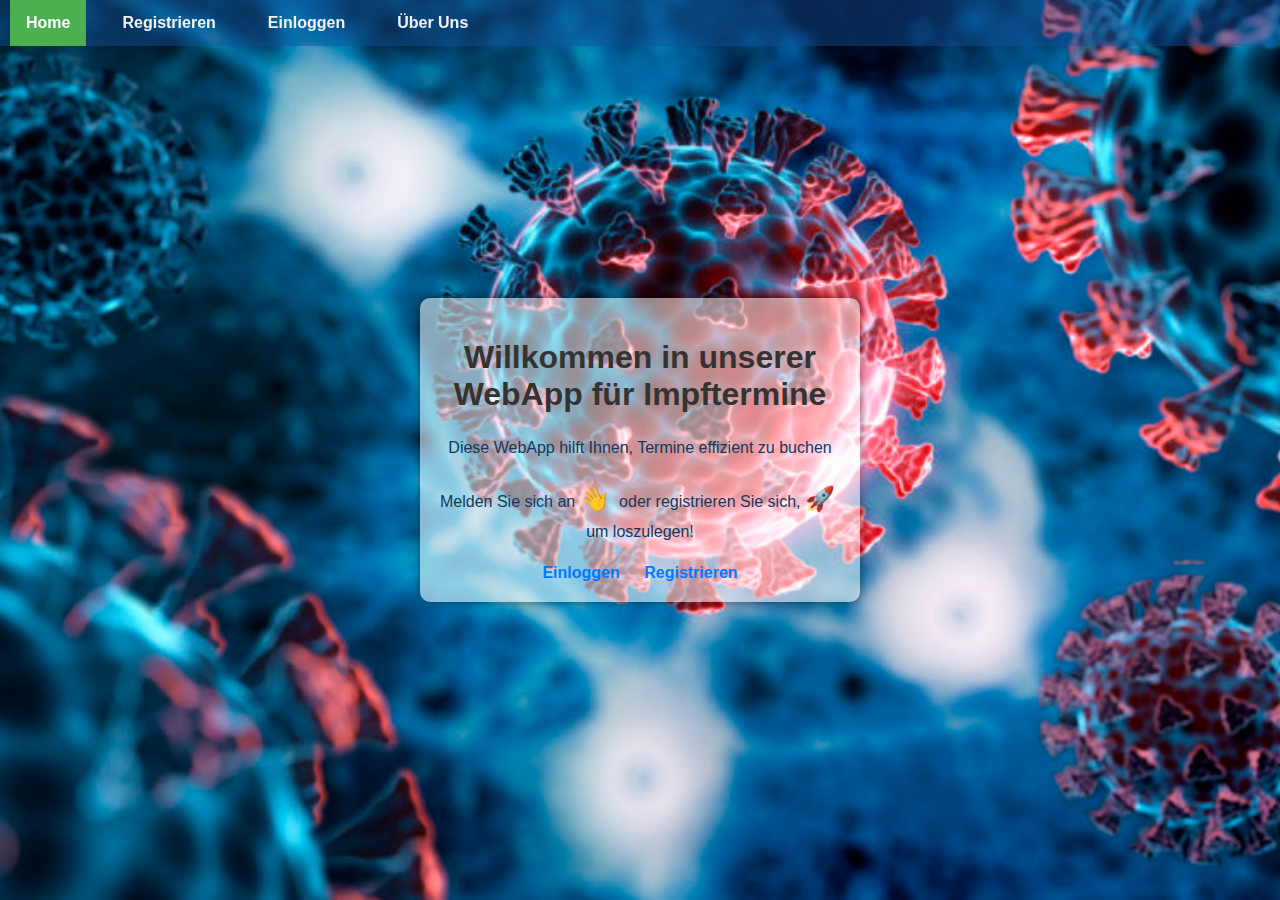
==== src/main/webapp/index.html @ 32f61225 "done" ====
<html>
<head>
    <link rel="stylesheet" href="indexStyle.css">
    <link rel="stylesheet" href="style.css">
</head>
<body>
<div class="navbar">
    <a href="#" class="active" >Home</a>
    <a href="register.html">Registrieren</a>
    <a href="login.html"  >Einloggen</a>
    <a href="#">Über Uns</a>
</div>
<div class="container">
    <h1>Willkommen in unserer WebApp für Impftermine</h1>
    <p>Diese WebApp hilft Ihnen, Termine effizient zu buchen</p>
    <p> Melden Sie sich an  <span class="emoji">👋</span> oder registrieren Sie sich, <span class="emoji">🚀</span>  um loszulegen!</p>

    <div class="links">
        <a href="login.html">Einloggen</a>
        <a href="register.html">Registrieren</a>
    </div>
</div>

</body>
</html>
---- src/main/webapp/indexStyle.css ----
body {
    font-family: 'Arial', sans-serif;
    display: flex;
    flex-direction: column;
    align-items: center;
    justify-content: center;

    margin: 0;

    background-image: url('corona background.jpeg');

    background-color: #d99ce3;
    background-repeat: no-repeat;
    color: #0e395e;
    /* Set background size to cover entire viewport */
    background-size: cover;
    /* Set background attachment to fixed if you want it to remain fixed while scrolling */
    background-attachment: fixed;
    /* Add a fallback background color */
    /* Set background repeat to no-repeat */
    /* Center the background image */
    background-position: center;
    /* Set the height of the background */
    height: 100vh; /* 100% of the viewport height */
    /* Optionally, add additional styles */
    /* You can add more styles here */
}

.container {
    width: 80%;
    max-width: 400px;
    padding: 20px;
    border-radius: 10px;
    box-shadow: 0 0 10px rgba(0, 0, 1, 0.5);
    background-color: #ffffff8a;
    text-align: center;
}

/*h1 {*/
/*    font-weight: bold;*/
/*    color: #007BFF;*/
/*}*/

p {
    margin: 20px 0;
    line-height: 1.6;
}

.emoji {
    font-size: 24px;
    margin-right: 5px;
}


.links a {
    margin: 0 10px;
    text-decoration: none;
    color: #007BFF;
    font-weight: bold;
    transition: color 0.3s ease;
}

.links a:hover {
    color: #0056b3;
    font-size: 20px;
    text-transform: uppercase;
}
/* CSS for the navigation bar */
.navbar {
    overflow: hidden;
    background-color: #10519b78; /* Background color of the navbar */
    position: fixed; /* Fix the navbar at the top */
    top: 0;
    width: 100%; /* Full width */
}

/* Style the links inside the navigation bar */
.navbar a {
    float: left;
    display: block;
    color: #f2f2f2; /* Text color of the links */
    text-align: center;
    padding: 14px 16px; /* Padding of the links */
    text-decoration: none;
}

/* Change color on hover */
.navbar a:hover {
    background-color: #ddd; /* Background color of the links on hover */
    color: black; /* Text color of the links on hover */
}

/* Add an active class to highlight the current page */
.navbar a.active {
    background-color: #4CAF50; /* Background color of the active link */
    color: white; /* Text color of the active link */
}
---- src/main/webapp/style.css ----
/* styles.css */

/*body {*/
/*    display: flex;*/
/*    flex-direction: column;*/
/*    align-items: center;*/
/*    justify-content: center;*/
/*    height: 100vh;*/
/*    margin: 0;*/
/*     background-color: #28381e;*/
/*     !*background-image: url('background.png');*!*/
/*     background-size: cover; !* or 'contain' based on your preference *!*/
/*     background-position: center center;*/
/*     background-repeat: no-repeat;*/
/*            */
/*}*/

/*.container {*/
/*	width: 80%;*/
/*    max-width: 400px;*/
/*    padding: 20px;*/
/*    border-radius: 10px;*/
/*    box-shadow: 0 0 10px rgba(0, 0, 1, 0.5);*/
/*    background-color: #bfc1be;*/
/*    text-align: center; !* Center the content *!*/
/*}*/

h1 {
    font-weight: bold;
    text-align: center;
    color: #333;
}

label {
    display: block;
    margin: 10px 0;
    color: #0e395e;
}

input {
    width: 100%;
    padding: 10px;
    margin-bottom: 15px;
    box-sizing: border-box;
    border: 1px solid #ccc;
    border-radius: 5px;
    font-size: 16px;
}

button {
    width: 100%;
    padding: 12px;
    cursor: pointer;
    background-color: #0ba1ec;
    color: white;

    border: none;
    border-radius: 5px;
    font-size: 16px;
    cursor: pointer;
    transition: background-color 0.3s ease, transform 0.3s ease;

}

button:hover {
    background-color: #45a049;

    transform: scale(1.05);
}

a {
    margin: 0 10px;
    text-decoration: none;
    color: #007BFF;
    font-weight: bold;
    transition: color 0.3s ease;
}

a:hover {
    color: #0056b3;
    font-size: 20px;
    text-transform: uppercase;
}
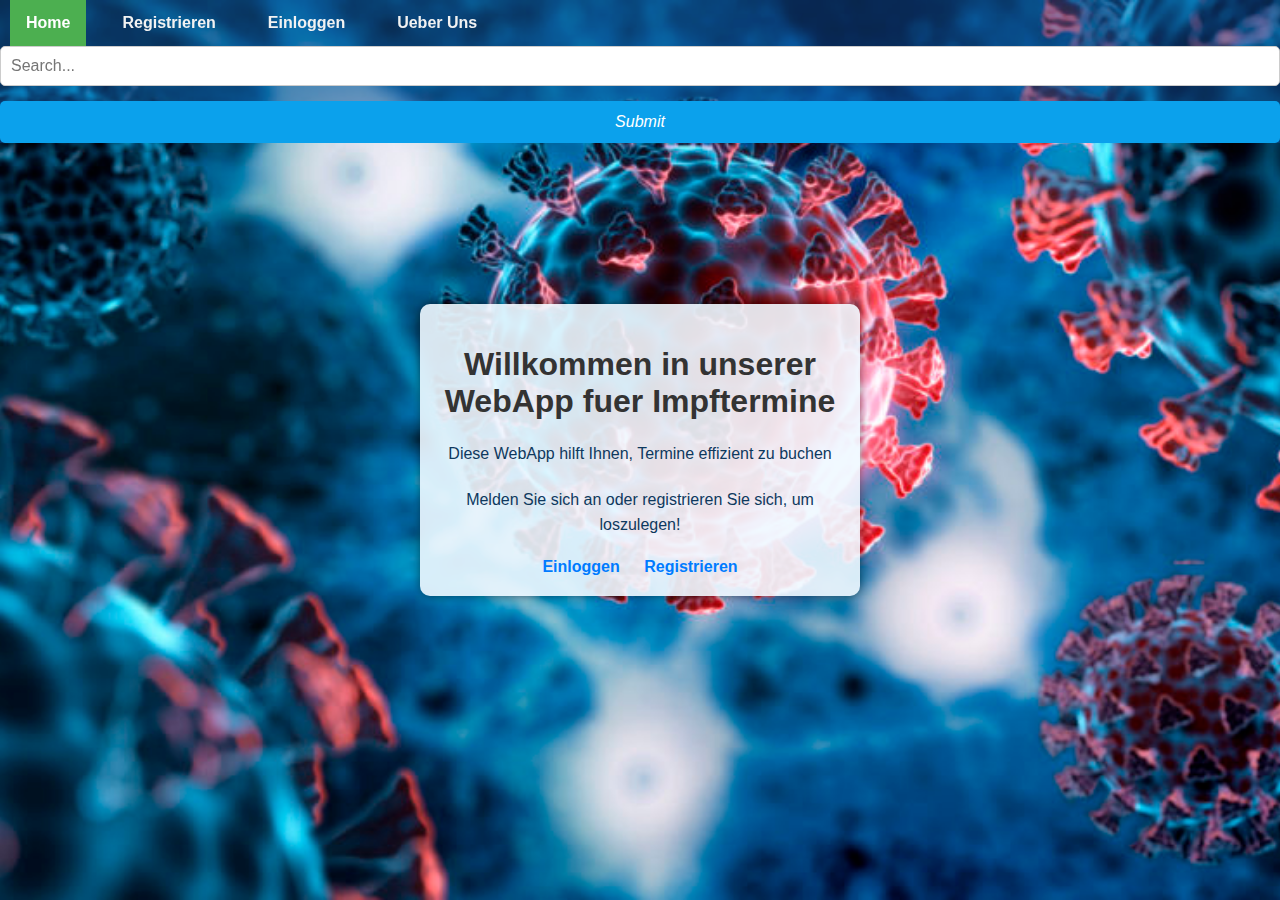
==== commit 3e1231e1: "everything working here" ====
--- a/src/main/webapp/index.html
+++ b/src/main/webapp/index.html
@@ -2,18 +2,25 @@
 <head>
     <link rel="stylesheet" href="indexStyle.css">
     <link rel="stylesheet" href="style.css">
+    <link rel="stylesheet" href="navbar.css">
+
 </head>
 <body>
 <div class="navbar">
     <a href="#" class="active" >Home</a>
     <a href="register.html">Registrieren</a>
     <a href="login.html"  >Einloggen</a>
-    <a href="#">Über Uns</a>
+    <a href="#">Ueber Uns</a>
+    <div class="search-container">
+        <input type="text" placeholder="Search...">
+        <button type="submit"><i class="fa fa-search"> Submit </i></button>
+    </div>
 </div>
+<!---->
 <div class="container">
-    <h1>Willkommen in unserer WebApp für Impftermine</h1>
+    <h1>Willkommen in unserer WebApp fuer Impftermine</h1>
     <p>Diese WebApp hilft Ihnen, Termine effizient zu buchen</p>
-    <p> Melden Sie sich an  <span class="emoji">👋</span> oder registrieren Sie sich, <span class="emoji">🚀</span>  um loszulegen!</p>
+    <p> Melden Sie sich an  oder registrieren Sie sich,  um loszulegen!</p>
 
     <div class="links">
         <a href="login.html">Einloggen</a>
--- a/src/main/webapp/indexStyle.css
+++ b/src/main/webapp/indexStyle.css
@@ -32,7 +32,7 @@
     padding: 20px;
     border-radius: 10px;
     box-shadow: 0 0 10px rgba(0, 0, 1, 0.5);
-    background-color: #ffffff8a;
+    background-color: #f0f8ffe6;
     text-align: center;
 }
 
--- a/src/main/webapp/style.css
+++ b/src/main/webapp/style.css
@@ -77,7 +77,7 @@
 }
 
 a:hover {
-    color: #0056b3;
+    color: #45a049;
     font-size: 20px;
     text-transform: uppercase;
 }
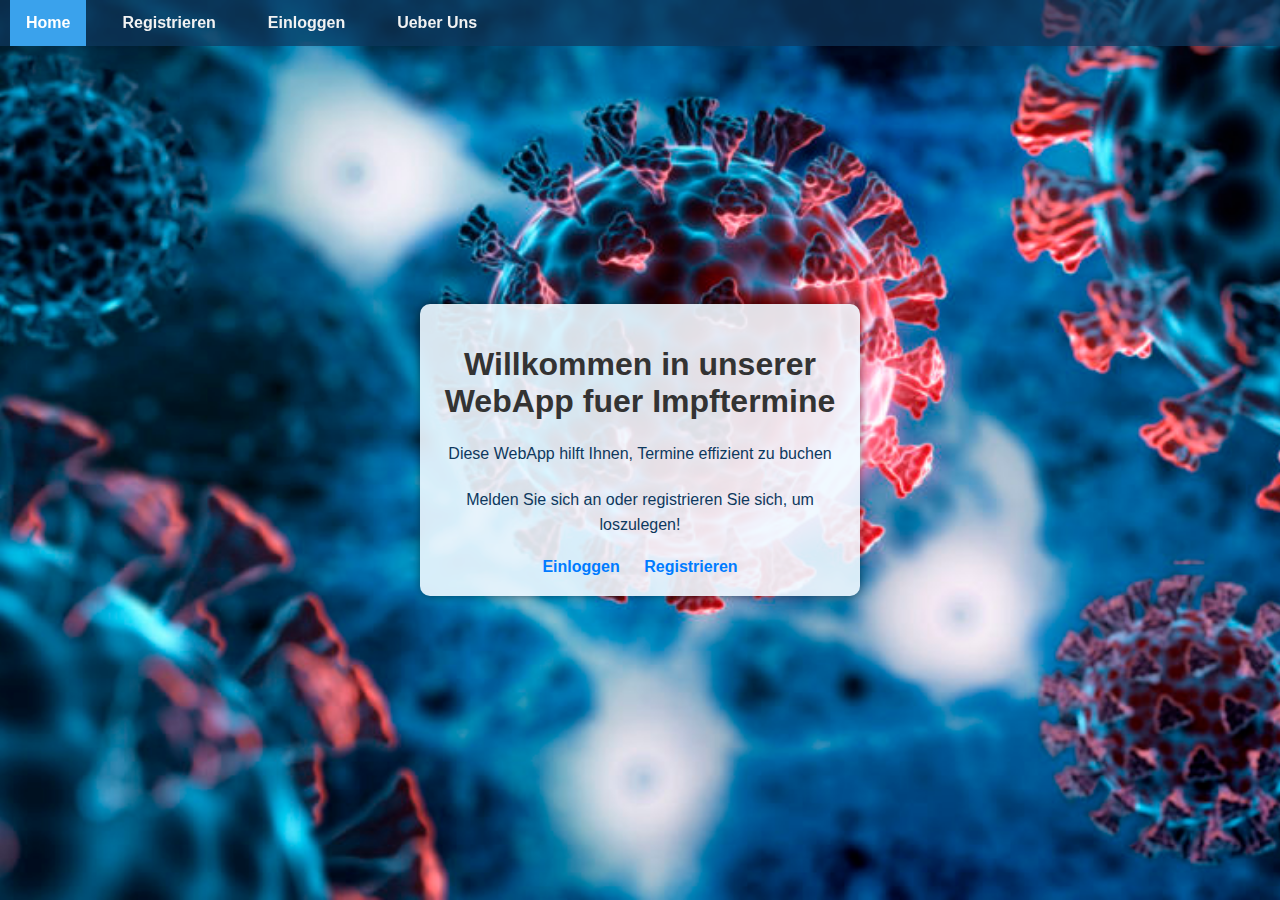
==== commit daea7f33: "everything working here" ====
--- a/src/main/webapp/index.html
+++ b/src/main/webapp/index.html
@@ -11,10 +11,10 @@
     <a href="register.html">Registrieren</a>
     <a href="login.html"  >Einloggen</a>
     <a href="#">Ueber Uns</a>
-    <div class="search-container">
-        <input type="text" placeholder="Search...">
-        <button type="submit"><i class="fa fa-search"> Submit </i></button>
-    </div>
+<!--    <div class="search-container">-->
+<!--        <input type="text" placeholder="Search...">-->
+<!--        <button type="submit"><i class="fa fa-search"> Submit </i></button>-->
+<!--    </div>-->
 </div>
 <!---->
 <div class="container">
--- a/src/main/webapp/indexStyle.css
+++ b/src/main/webapp/indexStyle.css
@@ -9,7 +9,7 @@
 
     background-image: url('corona background.jpeg');
 
-    background-color: #d99ce3;
+    /*background-color: #d99ce3;*/
     background-repeat: no-repeat;
     color: #0e395e;
     /* Set background size to cover entire viewport */
--- a/src/main/webapp/navbar.css
+++ b/src/main/webapp/navbar.css
@@ -0,0 +1,68 @@
+.navbar {
+    overflow: hidden;
+    background-color: rgba(14, 57, 94, 0.71); /* Background color of the navbar */
+    position: fixed; /* Fix the navbar at the top */
+    top: 0;
+    width: 100%; /* Full width */
+}
+
+/* Style the links inside the navigation bar */
+.navbar a {
+    float: left;
+    display: block;
+    color: #f2f2f2; /* Text color of the links */
+    text-align: center;
+    padding: 14px 16px; /* Padding of the links */
+    text-decoration: none;
+}
+
+/* Change color on hover */
+.navbar a:hover {
+    background-color: #4CAF50;  /* Background color of the links on hover */
+    color: white; /* Text color of the links on hover */
+}
+
+/* Add an active class to highlight the current page */
+.navbar a.active {
+    background-color: #3aa2ec;
+   /* Background color of the active link */
+    color: white; /* Text color of the active link */
+}
+
+
+.search-container {
+    display: flex;
+    align-items: center;
+    justify-content: flex-end;
+    padding: 10px;
+}
+
+.search-container input[type=text] {
+    width: 350px;
+    padding: 10px;
+    margin-right: 10px;
+    border: none;
+    border-radius: 5px;
+    font-size: 16px;
+}
+
+.search-container button[type=submit] {
+    width: 150px;
+    /*background-color: #4CAF50; !* Change the button color as needed *!*/
+    color: white;
+    padding: 10px 20px;
+    border: none;
+    border-radius: 5px;
+    cursor: pointer;
+    font-size: 16px;
+}
+
+.search-container button[type=submit]:hover {
+    background-color: #45a049; /* Darker Green */
+}
+
+/* Optional: Style the search icon */
+.fa-search {
+    font-size: 18px;
+}
+
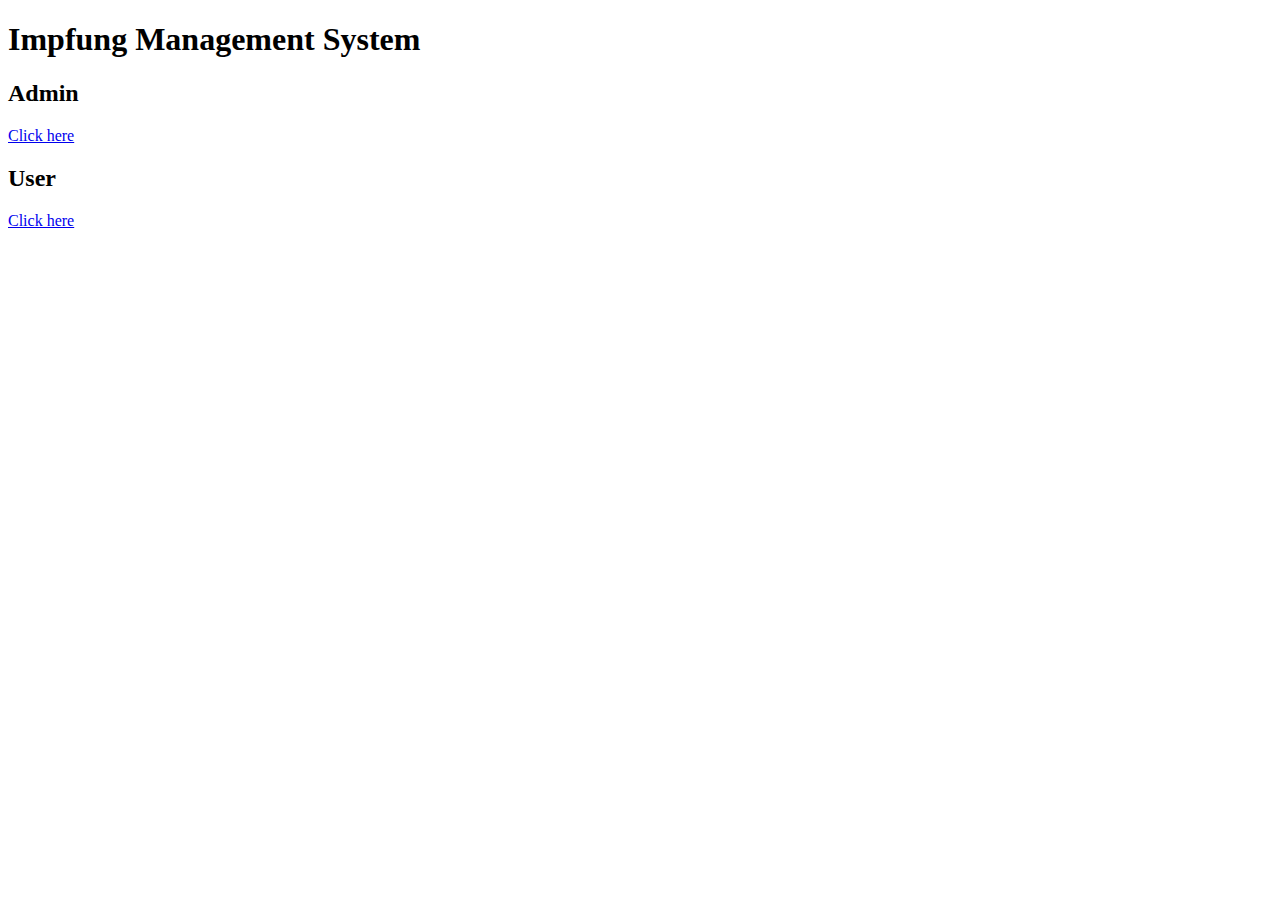
==== commit 84ea92d9: "Completed" ====
--- a/src/main/webapp/index.html
+++ b/src/main/webapp/index.html
@@ -1,32 +1,33 @@
-<html>
+<!DOCTYPE html>
+<html lang="en">
+
 <head>
-    <link rel="stylesheet" href="indexStyle.css">
-    <link rel="stylesheet" href="style.css">
-    <link rel="stylesheet" href="navbar.css">
+    <meta charset="UTF-8">
+    <title>Web App</title>
 
+<!--      <link rel="stylesheet" href="indexStyle.css">-->
+    <!--  <link rel="stylesheet" href="booking.css">-->
+    <link rel="stylesheet" href="admin.css">
 </head>
+
 <body>
-<div class="navbar">
-    <a href="#" class="active" >Home</a>
-    <a href="register.html">Registrieren</a>
-    <a href="login.html"  >Einloggen</a>
-    <a href="#">Ueber Uns</a>
-<!--    <div class="search-container">-->
-<!--        <input type="text" placeholder="Search...">-->
-<!--        <button type="submit"><i class="fa fa-search"> Submit </i></button>-->
-<!--    </div>-->
+
+<div class="container">
+    <h1>Impfung Management System</h1>
 </div>
-<!---->
-<div class="container">
-    <h1>Willkommen in unserer WebApp fuer Impftermine</h1>
-    <p>Diese WebApp hilft Ihnen, Termine effizient zu buchen</p>
-    <p> Melden Sie sich an  oder registrieren Sie sich,  um loszulegen!</p>
-
-    <div class="links">
-        <a href="login.html">Einloggen</a>
-        <a href="register.html">Registrieren</a>
+<div class="allDivs">
+    <div class="section">
+        <h2>Admin</h2>
+<!--        <p>Manage vaccination centers here.</p>-->
+        <a href="adminLogin.html">Click here</a>
+    </div>
+    <div class="section">
+        <h2>User</h2>
+        <a href="login.html">Click here</a>
     </div>
 </div>
 
 </body>
+<!--<script src="admin.js"></script>-->
+
 </html>--- a/src/main/webapp/indexStyle.css
+++ b/src/main/webapp/indexStyle.css
@@ -6,12 +6,12 @@
     justify-content: center;
 
     margin: 0;
+    background-image: linear-gradient(#0e395e, antiquewhite);
+    /*background-image: url('corona background.jpeg');*/
 
-    background-image: url('corona background.jpeg');
-
-    /*background-color: #d99ce3;*/
+    background-color: #0e395e;
     background-repeat: no-repeat;
-    color: #0e395e;
+    /*color: #0e395e;*/
     /* Set background size to cover entire viewport */
     background-size: cover;
     /* Set background attachment to fixed if you want it to remain fixed while scrolling */
@@ -22,8 +22,7 @@
     background-position: center;
     /* Set the height of the background */
     height: 100vh; /* 100% of the viewport height */
-    /* Optionally, add additional styles */
-    /* You can add more styles here */
+
 }
 
 .container {
@@ -66,32 +65,32 @@
     text-transform: uppercase;
 }
 /* CSS for the navigation bar */
-.navbar {
-    overflow: hidden;
-    background-color: #10519b78; /* Background color of the navbar */
-    position: fixed; /* Fix the navbar at the top */
-    top: 0;
-    width: 100%; /* Full width */
-}
+/*.navbar {*/
+/*    overflow: hidden;*/
+/*    background-color: #10519b78; !* Background color of the navbar *!*/
+/*    position: fixed; !* Fix the navbar at the top *!*/
+/*    top: 0;*/
+/*    width: 100%; !* Full width *!*/
+/*}*/
 
-/* Style the links inside the navigation bar */
-.navbar a {
-    float: left;
-    display: block;
-    color: #f2f2f2; /* Text color of the links */
-    text-align: center;
-    padding: 14px 16px; /* Padding of the links */
-    text-decoration: none;
-}
+/*!* Style the links inside the navigation bar *!*/
+/*.navbar a {*/
+/*    float: left;*/
+/*    display: block;*/
+/*    color: #f2f2f2; !* Text color of the links *!*/
+/*    text-align: center;*/
+/*    padding: 14px 16px; !* Padding of the links *!*/
+/*    text-decoration: none;*/
+/*}*/
 
-/* Change color on hover */
-.navbar a:hover {
-    background-color: #ddd; /* Background color of the links on hover */
-    color: black; /* Text color of the links on hover */
-}
+/*!* Change color on hover *!*/
+/*.navbar a:hover {*/
+/*    background-color: #ddd; !* Background color of the links on hover *!*/
+/*    color: black; !* Text color of the links on hover *!*/
+/*}*/
 
-/* Add an active class to highlight the current page */
-.navbar a.active {
-    background-color: #4CAF50; /* Background color of the active link */
-    color: white; /* Text color of the active link */
-}
+/*!* Add an active class to highlight the current page *!*/
+/*.navbar a.active {*/
+/*    background-color: #4CAF50; !* Background color of the active link *!*/
+/*    color: white; !* Text color of the active link *!*/
+/*}*/
--- a/src/main/webapp/booking.css
+++ b/src/main/webapp/booking.css
@@ -0,0 +1,118 @@
+body {
+    font-family: Arial, sans-serif;
+    background-color: #0e395e;
+    margin: 0;
+    padding: 0;
+
+    /*background-image: url('corona background.jpeg');*/
+    background-image: linear-gradient(#0e395e, antiquewhite);
+    background-repeat: no-repeat;
+    color: #0e395e;
+    background-size: cover;
+    background-attachment: fixed;
+
+    background-position: center;
+    height: 100vh;
+}
+
+.container {
+    width: 400px;
+    margin: 50px auto;
+    background-color: #f0f8ffe6;
+    padding: 20px;
+    border-radius: 10px;
+    box-shadow: 0 0 10px rgba(0, 0, 0, 0.1);
+}
+
+h1 {
+    text-align: center;
+    color: #333;
+}
+
+form {
+    margin-top: 20px;
+}
+
+.input-field {
+    width: 100%;
+    padding: 10px;
+    margin-bottom: 10px;
+    border: 1px solid #ccc;
+    border-radius: 5px;
+    box-sizing: border-box;
+}
+
+button {
+    width: 100%;
+    padding: 10px;
+    background-color: #0ba1ec;
+    color: white;
+    border: none;
+    border-radius: 5px;
+    cursor: pointer;
+}
+
+button:hover {
+    background-color: #0ba1ec;
+}
+
+.logout-form {
+    margin-top: 20px;
+    text-align: center;
+}
+
+.logout-form {
+    background-color: #f44336;
+    color: white;
+    border: none;
+    padding: 10px 20px;
+    text-align: center;
+    text-decoration: none;
+    display: inline-block;
+    font-size: 16px;
+    cursor: pointer;
+    border-radius: 5px;
+}
+
+.logout-form :hover {
+    background-color: #d32f2f;
+}
+a {
+    text-decoration: none;
+    color: #007BFF;
+    font-weight: bold;
+}
+
+a:hover {
+    color: #0056b3;
+}
+.navbar {
+
+     overflow: hidden;
+     background-color: #10519b78; /* Background color of the navbar */
+     position: fixed; /* Fix the navbar at the top */
+     top: 0;
+     width: 100%; /* Full width */
+ }
+
+/* Style the links inside the navigation bar */
+.navbar a {
+    float: left;
+    display: block;
+    color: #f2f2f2; /* Text color of the links */
+    text-align: center;
+    padding: 14px 16px; /* Padding of the links */
+    text-decoration: none;
+}
+
+/* Change color on hover */
+.navbar a:hover {
+    background-color: #4CAF50; /* Background color of the links on hover */
+    color: black; /* Text color of the links on hover */
+}
+
+/* Add an active class to highlight the current page */
+.navbar a.active {
+    background-color: #0ba1ec; /* Background color of the active link */
+    color: white; /* Text color of the active link */
+}
